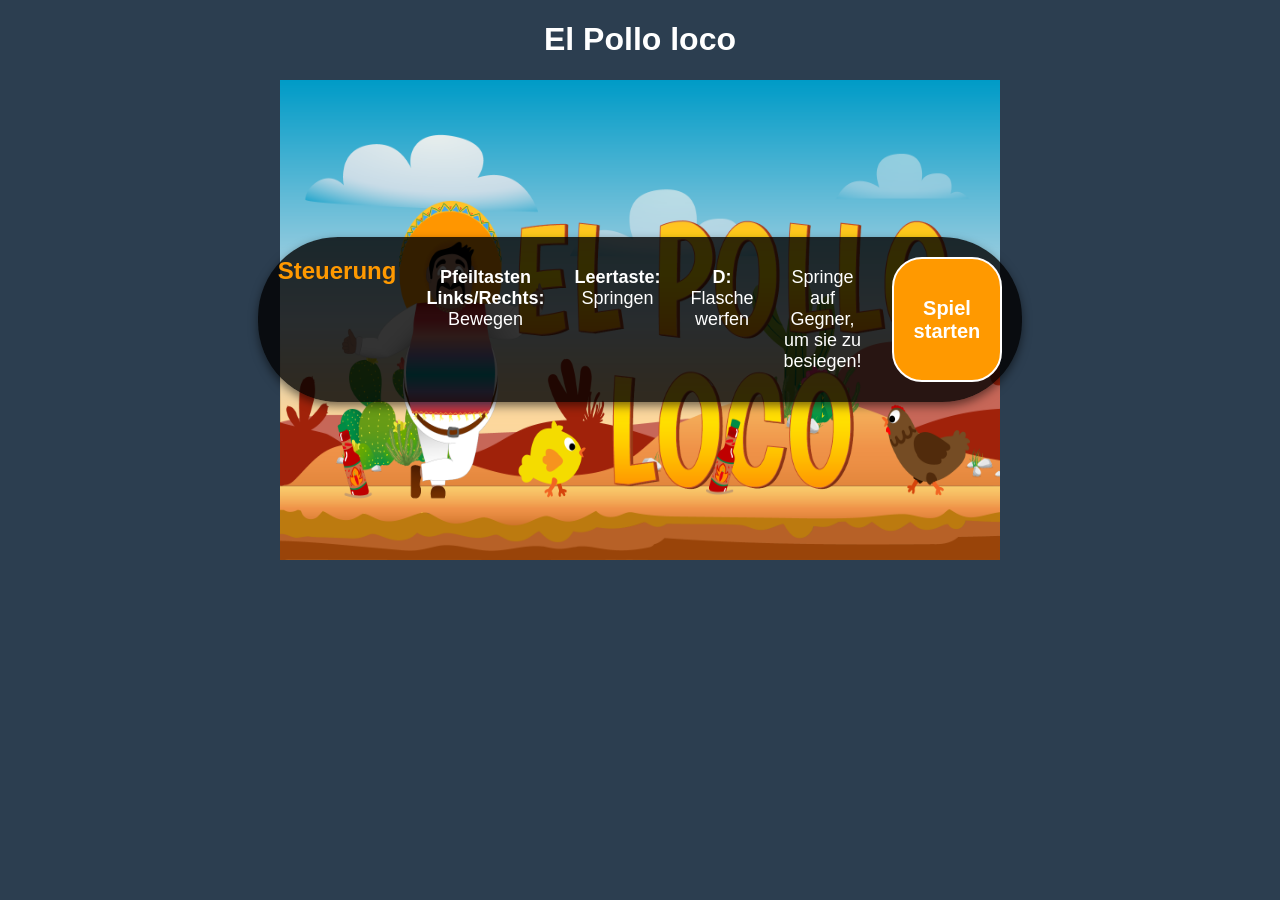
==== index.html @ 1b33e3d1 "added full screen and mute" ====
<!DOCTYPE html>
<html lang="en">

<head>
    <meta charset="UTF-8">
    <meta name="viewport" content="width=device-width, initial-scale=1.0">
    <title>El Pollo Loco</title>
    <link rel="icon" type="image/x-icon" href="img/favicon.ico">
    <script defer src="models/drawable-object.js"></script>
    <script defer src="./models/movable-object.class.js"></script>
    <script defer src="./models/character.class.js"></script>
    <script defer src="./models/chicken.class.js"></script>
    <script defer src="./models/chicken-small.class.js"></script>
    <script defer src="./models/cloud.class.js"></script>
    <script defer src="./models/status-bar.class.js"></script>
    <script defer src="./models/keyboard.class.js"></script>
    <script defer src="./models/level.class.js"></script>
    <script defer src="./models/background-object.class.js"></script>
    <script defer src="./models/endboss.class.js"></script>
    <script defer src="./models/coin.class.js"></script>
    <script defer src="./models/coin-bar.class.js"></script>
    <script defer src="./models/bottle.class.js"></script>
    <script defer src="./models/bottle-bar.class.js"></script>
    <script defer src="./models/endboss-bar.class.js"></script>
    <script defer src="./levels/level1.js"></script>
    <script defer src="./models/throwable-object.class.js"></script>
    <script defer src="./models/world.class.js"></script>
    <script defer src="./js/game.js"></script>
    <link rel="stylesheet" href="styles.css">
</head>

<body onload="init()">
    <h1>El Pollo loco</h1>
    <div class="game-container">
        <canvas id="canvas" width="720" height="480"></canvas>
        

        <div id="startScreen" class="overlay">
            <div class="content">
                <h2>Steuerung</h2>
                <p><b>Pfeiltasten Links/Rechts:</b> Bewegen</p>
                <p><b>Leertaste:</b> Springen</p>
                <p><b>D:</b> Flasche werfen</p>
                <p>Springe auf Gegner, um sie zu besiegen!</p>
                <button onclick="startGame()">Spiel starten</button>
            </div>
        </div>

        <div id="pauseScreen" class="overlay d-none">
            <div class="content">
                <h1>PAUSE</h1>
                <button onclick="togglePause()">Weiter</button>
                <button onclick="backToMenu()">Hauptmenü</button>
            </div>
        </div>

        <div id="gameOverScreen" class="overlay d-none">
            <div class="content">
                <button onclick="restartGame()">Erneut versuchen</button>
                <button onclick="backToMenu()">Hauptmenü</button>
            </div>
        </div>
        
        <div id="winScreen" class="overlay d-none">
            <div class="content">
                <button onclick="restartGame()">Erneut spielen</button>
                <button onclick="backToMenu()">Hauptmenü</button>
            </div>
        </div>

        <div id="gameUI" class="d-none">
            <div class="top-controls">
                <div id="muteBtn" onclick="toggleMute()">
                    <img src="img/volume.png" id="muteIcon" alt="Mute">
                </div>
                <div id="fullscreenBtn" onclick="toggleFullscreen()">
                    <img src="img/fullscreen.png" alt="Fullscreen">
                </div>
                <div id="pauseBtn" onclick="togglePause()">
                    <div class="pause-icon"></div>
                </div>
            </div>

            <div class="mobile-controls">
                <div class="mobile-controls-left">
                    <div id="btnLeft" class="mobile-btn" onmousedown="mobileKeyPress('LEFT')" onmouseup="mobileKeyRelease('LEFT')" ontouchstart="mobileKeyPress('LEFT')" ontouchend="mobileKeyRelease('LEFT')">
                        <img src="img/left_arrow.png" alt="Left">
                    </div>
                    <div id="btnRight" class="mobile-btn" onmousedown="mobileKeyPress('RIGHT')" onmouseup="mobileKeyRelease('RIGHT')" ontouchstart="mobileKeyPress('RIGHT')" ontouchend="mobileKeyRelease('RIGHT')">
                        <img src="img/right_arrow.png" alt="Right">
                    </div>
                </div>
                <div class="mobile-controls-right">
                    <div id="btnJump" class="mobile-btn" onmousedown="mobileKeyPress('SPACE')" onmouseup="mobileKeyRelease('SPACE')" ontouchstart="mobileKeyPress('SPACE')" ontouchend="mobileKeyRelease('SPACE')">
                        <img src="img/jump.png" alt="Jump">
                    </div>
                    <div id="btnThrow" class="mobile-btn" onmousedown="mobileKeyPress('D')" onmouseup="mobileKeyRelease('D')" ontouchstart="mobileKeyPress('D')" ontouchend="mobileKeyRelease('D')">
                        <img src="img/throw.png" alt="Throw">
                    </div>
                </div>
            </div>
        </div>

        <div id="turnDeviceOverlay" class="overlay d-none">
            <div class="content">
                <h2>Bitte drehe dein Gerät</h2>
                <img src="img/turn_device.png" alt="Turn Device" style="width: 100px;">
            </div>
        </div>
    </div>

</html>
---- styles.css ----
body{
    display: flex;
    flex-direction: column;
    align-items: center;
    font-family: 'Luckiest Guy', 'Impact', 'Arial Black', sans-serif;
    margin: 0;
    background-color: #2c3e50;
    color: white;
}

.game-container {
    position: relative;
    width: 720px;
    height: 480px;
}

canvas{
    background-color: black;
    display: block;
}

.overlay {
    position: absolute;
    top: 0;
    left: 0;
    width: 100%;
    height: 100%;
    background-size: 100% 100%;
    background-repeat: no-repeat;
    background-position: center;
    background-color: rgba(0, 0, 0, 0.8);
    display: flex;
    justify-content: center;
    align-items: center;
    z-index: 10;
}

.d-none {
    display: none !important;
}

.content {
    background-color: rgba(0, 0, 0, 0.8);
    color: white;
    padding: 20px;
    border-radius: 80px;
    text-align: center;
    box-shadow: 0px 4px 10px rgba(0,0,0,0.5);
    gap: 30px;
    display: flex;
}

.content h2 {
    margin-top: 0;
    color: #ff9900;
}

.content p {
    margin: 10px 0;
    font-size: 18px;
}

button {
    padding: 10px 20px;
    font-size: 20px;
    font-weight: bold;
    cursor: pointer;
    background-color: #ff9900;
    color: white;
    border: 2px solid white;
    border-radius: 30px;
    transition: 0.2s;
}

button:hover {
    background-color: #cc7a00;
    transform: scale(1.05);
}

#startScreen {
    background-image: url('img/9_intro_outro_screens/start/startscreen_1.png');
}

#winScreen {
    align-items: flex-end;
    padding-bottom: 40px;
}

#gameOverScreen {
    align-items: flex-end;
    padding-bottom: 40px;
}

#winScreen h1 {
    color: white;
    font-size: 40px;
    text-shadow: 2px 2px 0px black;
    margin-top: 0;
}

#winScreen p {
    color: white;
    font-size: 20px;
}

#pauseScreen {
    background-color: rgba(0, 0, 0, 0.5);
}

#gameUI {
    position: absolute;
    top: 10px;
    right: 10px;
    z-index: 5;
    display: flex;
    gap: 10px;
}

#pauseBtn, #muteBtn, #fullscreenBtn, .mobile-btn {
    cursor: pointer;
    width: 40px;
    height: 40px;
    cursor: pointer;
    transition: transform 0.1s;
    background-color: rgba(255, 153, 0, 0.8);
    border-radius: 50%;
    display: flex;
    justify-content: center;
    align-items: center;
    border: 2px solid white;
}

#pauseBtn:hover {
    transform: scale(1.1);
    background-color: rgba(255, 153, 0, 1);
}

.pause-icon {
    width: 14px;
    height: 18px;
    border-left: 5px solid white;
    border-right: 5px solid white;
}

/* --- New Controls --- */
.top-controls {
    position: absolute;
    top: 10px;
    right: 10px;
    z-index: 20;
    display: flex;
    gap: 15px;
}

#muteBtn, #fullscreenBtn {
    width: 40px;
    height: 40px;
    cursor: pointer;
    background-color: rgba(255, 153, 0, 0.8);
    border-radius: 50%;
    display: flex;
    justify-content: center;
    align-items: center;
    border: 2px solid white;
    transition: 0.1s;
}

#muteBtn img, #fullscreenBtn img {
    width: 24px;
    height: 24px;
}

#muteBtn:hover, #fullscreenBtn:hover {
    transform: scale(1.1);
    background-color: rgba(255, 153, 0, 1);
}

.mobile-controls {
    position: absolute;
    bottom: 20px;
    width: 100%;
    display: none; /* Only show on mobile */
    justify-content: space-between;
    padding: 0 40px;
    box-sizing: border-box;
    z-index: 20;
}

.mobile-controls-left, .mobile-controls-right {
    display: flex;
    gap: 20px;
}

.mobile-btn {
    width: 60px;
    height: 60px;
    background-color: rgba(255, 153, 0, 0.6);
    border-radius: 50%;
    display: flex;
    justify-content: center;
    align-items: center;
    border: 3px solid white;
    -webkit-user-select: none;
    user-select: none;
}

.mobile-btn img {
    width: 30px;
    height: 30px;
    opacity: 0.9;
}

.mobile-btn:active {
    background-color: rgba(255, 153, 0, 1);
    transform: scale(0.9);
}

/* --- Responsiveness --- */
@media (max-width: 1000px) {
    .mobile-controls {
        display: flex;
    }
}

@media (orientation: portrait) {
    #turnDeviceOverlay {
        display: flex !important;
        z-index: 100;
    }
    .game-container {
        display: none;
    }
}

@media (max-width: 720px) {
    .game-container {
        width: 100vw;
        height: 66.67vw; /* Maintain 720/480 ratio */
    }
    canvas {
        width: 100%;
        height: 100%;
    }
}
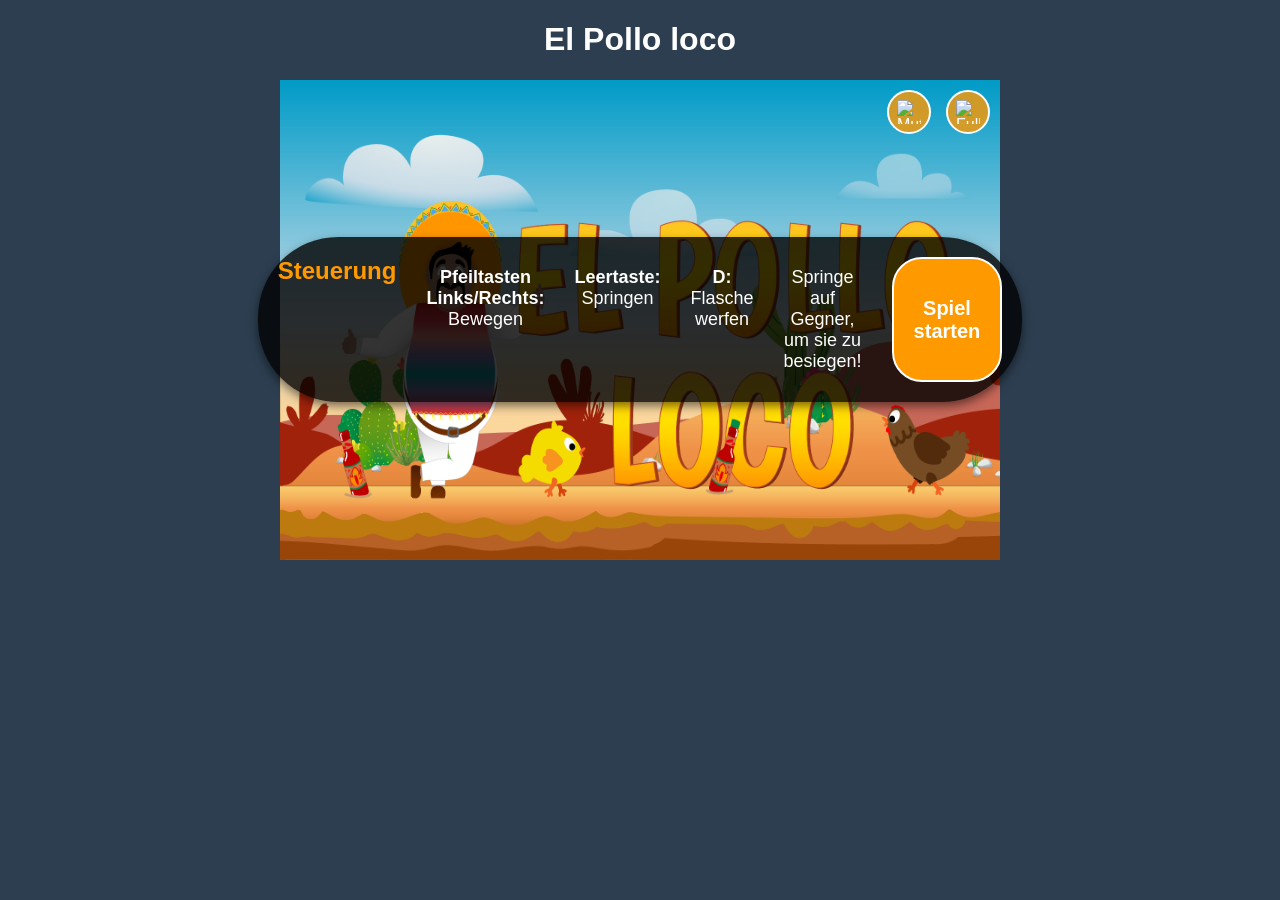
==== commit 3fd55413: "added images" ====
--- a/index.html
+++ b/index.html
@@ -34,6 +34,14 @@
     <div class="game-container">
         <canvas id="canvas" width="720" height="480"></canvas>
         
+        <div class="menu-controls">
+            <div id="muteBtn" onclick="toggleMute()">
+                <img src="img/volume.png" id="muteIcon" alt="Mute">
+            </div>
+            <div id="fullscreenBtn" onclick="toggleFullscreen()">
+                <img src="img/fullscreen.png" alt="Fullscreen">
+            </div>
+        </div>
 
         <div id="startScreen" class="overlay">
             <div class="content">
@@ -70,12 +78,6 @@
 
         <div id="gameUI" class="d-none">
             <div class="top-controls">
-                <div id="muteBtn" onclick="toggleMute()">
-                    <img src="img/volume.png" id="muteIcon" alt="Mute">
-                </div>
-                <div id="fullscreenBtn" onclick="toggleFullscreen()">
-                    <img src="img/fullscreen.png" alt="Fullscreen">
-                </div>
                 <div id="pauseBtn" onclick="togglePause()">
                     <div class="pause-icon"></div>
                 </div>
--- a/styles.css
+++ b/styles.css
@@ -12,6 +12,22 @@
     position: relative;
     width: 720px;
     height: 480px;
+    max-width: 100vw;
+    max-height: 100vh;
+}
+
+@media (max-height: 480px) {
+    .game-container {
+        height: 100vh;
+        width: calc(100vh * 1.5); /* 720 / 480 = 1.5 */
+    }
+}
+
+@media (max-width: 720px) {
+    .game-container {
+        width: 100vw;
+        height: calc(100vw / 1.5);
+    }
 }
 
 canvas{
@@ -143,7 +159,7 @@
 }
 
 /* --- New Controls --- */
-.top-controls {
+.top-controls, .menu-controls {
     position: absolute;
     top: 10px;
     right: 10px;
@@ -152,7 +168,11 @@
     gap: 15px;
 }
 
-#muteBtn, #fullscreenBtn {
+.top-controls {
+    right: 130px; /* Shift pause button to the left if menu controls are present */
+}
+
+#muteBtn, #fullscreenBtn, #pauseBtn {
     width: 40px;
     height: 40px;
     cursor: pointer;
@@ -222,23 +242,51 @@
     }
 }
 
-@media (orientation: portrait) {
+@media (orientation: portrait) and (max-width: 1000px) {
     #turnDeviceOverlay {
         display: flex !important;
-        z-index: 100;
-    }
-    .game-container {
-        display: none;
-    }
-}
-
-@media (max-width: 720px) {
-    .game-container {
+        position: fixed;
+        top: 0;
+        left: 0;
         width: 100vw;
-        height: 66.67vw; /* Maintain 720/480 ratio */
-    }
-    canvas {
-        width: 100%;
-        height: 100%;
-    }
+        height: 100vh;
+        z-index: 9999;
+        background-color: rgba(0,0,0,1);
+    }
+}
+
+/* Removed conflicting responsive query */
+canvas {
+    width: 100%;
+    height: 100%;
+}
+
+/* --- Fullscreen Styles --- */
+.game-container:fullscreen {
+    width: 100vw;
+    height: 100vh;
+    display: flex;
+    justify-content: center;
+    align-items: center;
+    background-color: black;
+}
+
+.game-container:fullscreen canvas {
+    width: 100%;
+    height: 100%;
+}
+
+/* Webkit vendor prefixes for Safari/Chrome */
+.game-container:-webkit-full-screen {
+    width: 100vw;
+    height: 100vh;
+    display: flex;
+    justify-content: center;
+    align-items: center;
+    background-color: black;
+}
+
+.game-container:-webkit-full-screen canvas {
+    width: 100%;
+    height: 100%;
 }
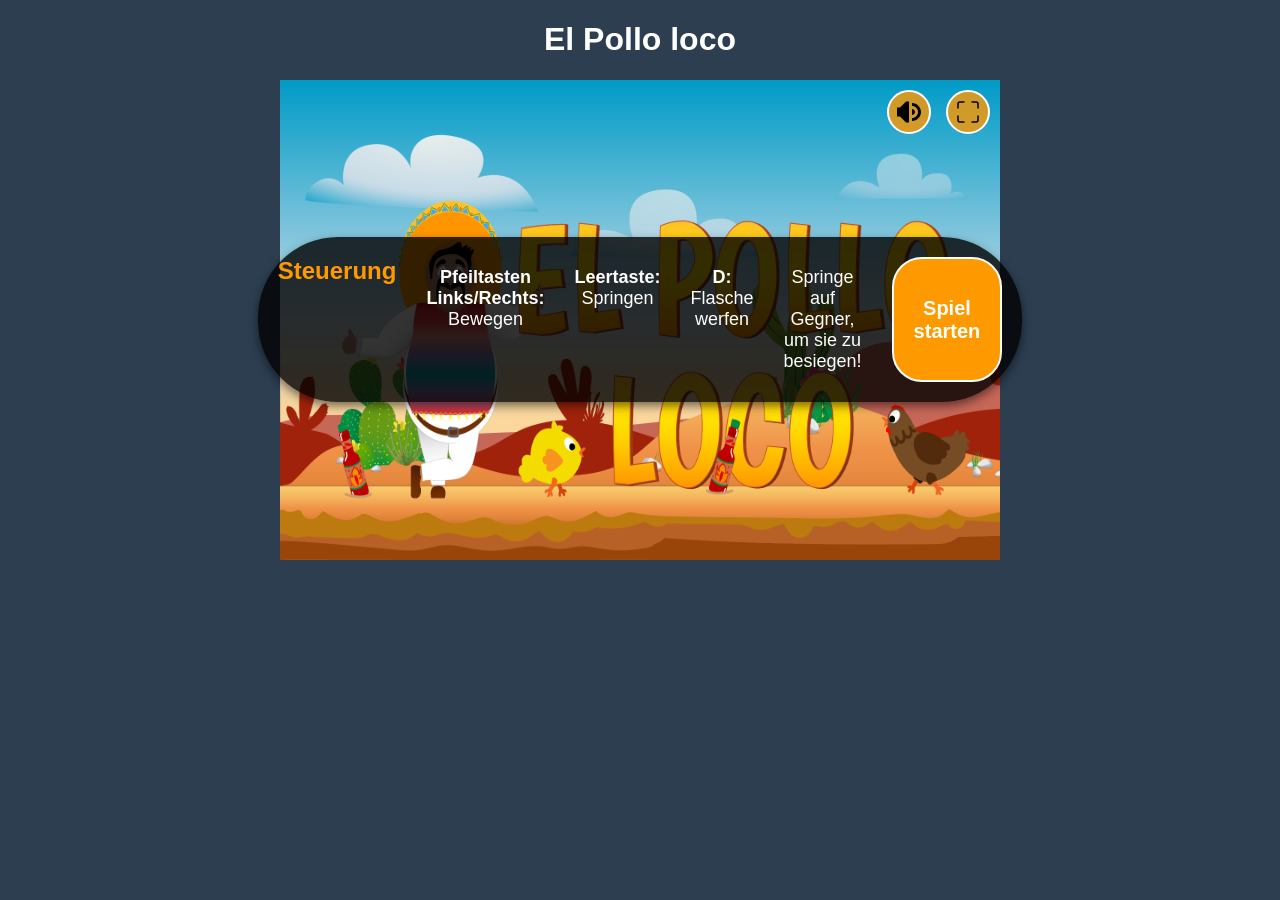
==== commit 26462eb4: "fixed autdio hub added sounds" ====
--- a/index.html
+++ b/index.html
@@ -25,6 +25,7 @@
     <script defer src="./levels/level1.js"></script>
     <script defer src="./models/throwable-object.class.js"></script>
     <script defer src="./models/world.class.js"></script>
+    <script defer src="./models/audio-hub-class.js"></script>
     <script defer src="./js/game.js"></script>
     <link rel="stylesheet" href="styles.css">
 </head>
@@ -36,10 +37,10 @@
         
         <div class="menu-controls">
             <div id="muteBtn" onclick="toggleMute()">
-                <img src="img/volume.png" id="muteIcon" alt="Mute">
+                <img src="img/button icons/volume-high-svgrepo-com.svg" id="muteIcon" alt="Mute">
             </div>
             <div id="fullscreenBtn" onclick="toggleFullscreen()">
-                <img src="img/fullscreen.png" alt="Fullscreen">
+                <img src="img/button icons/fullscreen.svg" alt="Fullscreen">
             </div>
         </div>
 
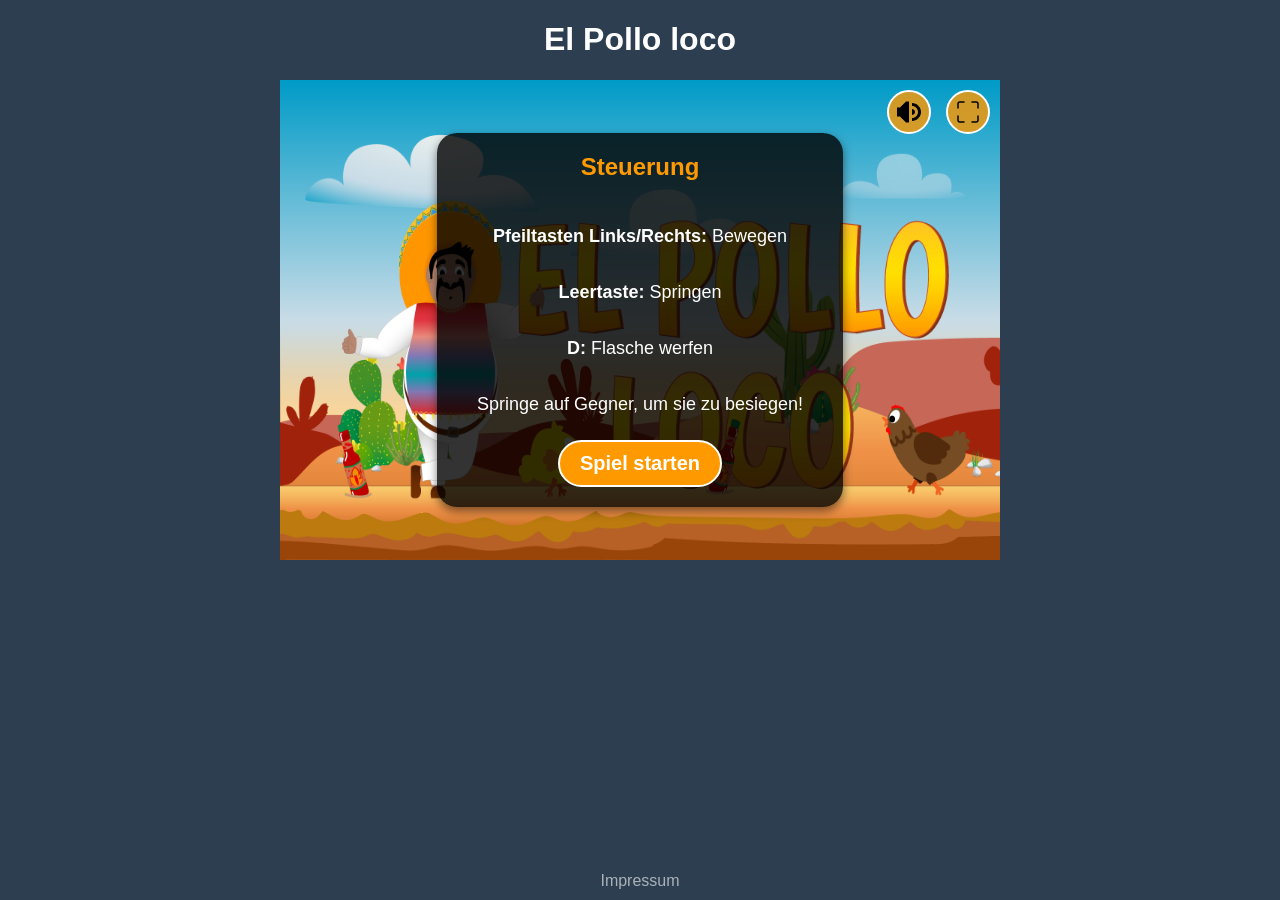
==== commit 38988d4a: "added mobile button fixed throw bottle" ====
--- a/index.html
+++ b/index.html
@@ -28,6 +28,7 @@
     <script defer src="./models/audio-hub-class.js"></script>
     <script defer src="./js/game.js"></script>
     <link rel="stylesheet" href="styles.css">
+    <link rel="icon" type="image/x-icon" href="img/button icons/favicon el pollo loco.png">
 </head>
 
 <body onload="init()">
@@ -64,16 +65,16 @@
         </div>
 
         <div id="gameOverScreen" class="overlay d-none">
-            <div class="content">
-                <button onclick="restartGame()">Erneut versuchen</button>
-                <button onclick="backToMenu()">Hauptmenü</button>
+            <div class="result-buttons">
+                <button class="btn-restart" onclick="restartGame()">Neustart</button>
+                <button class="btn-home" onclick="backToMenu()">Hauptmenü</button>
             </div>
         </div>
         
         <div id="winScreen" class="overlay d-none">
-            <div class="content">
-                <button onclick="restartGame()">Erneut spielen</button>
-                <button onclick="backToMenu()">Hauptmenü</button>
+            <div class="result-buttons">
+                <button class="btn-restart" onclick="restartGame()">Neustart</button>
+                <button class="btn-home" onclick="backToMenu()">Hauptmenü</button>
             </div>
         </div>
 
@@ -86,19 +87,19 @@
 
             <div class="mobile-controls">
                 <div class="mobile-controls-left">
-                    <div id="btnLeft" class="mobile-btn" onmousedown="mobileKeyPress('LEFT')" onmouseup="mobileKeyRelease('LEFT')" ontouchstart="mobileKeyPress('LEFT')" ontouchend="mobileKeyRelease('LEFT')">
-                        <img src="img/left_arrow.png" alt="Left">
+                    <div id="btnLeft" class="mobile-btn" onmousedown="mobileKeyPress('LEFT')" onmouseup="mobileKeyRelease('LEFT')" onmouseleave="mobileKeyRelease('LEFT')" ontouchstart="if(event.cancelable) event.preventDefault(); mobileKeyPress('LEFT')" ontouchend="if(event.cancelable) event.preventDefault(); mobileKeyRelease('LEFT')" ontouchcancel="if(event.cancelable) event.preventDefault(); mobileKeyRelease('LEFT')">
+                        <img src="img/button icons/arrow-left.svg" alt="Left">
                     </div>
-                    <div id="btnRight" class="mobile-btn" onmousedown="mobileKeyPress('RIGHT')" onmouseup="mobileKeyRelease('RIGHT')" ontouchstart="mobileKeyPress('RIGHT')" ontouchend="mobileKeyRelease('RIGHT')">
-                        <img src="img/right_arrow.png" alt="Right">
+                    <div id="btnRight" class="mobile-btn" onmousedown="mobileKeyPress('RIGHT')" onmouseup="mobileKeyRelease('RIGHT')" onmouseleave="mobileKeyRelease('RIGHT')" ontouchstart="if(event.cancelable) event.preventDefault(); mobileKeyPress('RIGHT')" ontouchend="if(event.cancelable) event.preventDefault(); mobileKeyRelease('RIGHT')" ontouchcancel="if(event.cancelable) event.preventDefault(); mobileKeyRelease('RIGHT')">
+                        <img src="img/button icons/arrow-right.svg" alt="Right">
                     </div>
                 </div>
                 <div class="mobile-controls-right">
-                    <div id="btnJump" class="mobile-btn" onmousedown="mobileKeyPress('SPACE')" onmouseup="mobileKeyRelease('SPACE')" ontouchstart="mobileKeyPress('SPACE')" ontouchend="mobileKeyRelease('SPACE')">
-                        <img src="img/jump.png" alt="Jump">
+                    <div id="btnJump" class="mobile-btn" onmousedown="mobileKeyPress('SPACE')" onmouseup="mobileKeyRelease('SPACE')" onmouseleave="mobileKeyRelease('SPACE')" ontouchstart="if(event.cancelable) event.preventDefault(); mobileKeyPress('SPACE')" ontouchend="if(event.cancelable) event.preventDefault(); mobileKeyRelease('SPACE')" ontouchcancel="if(event.cancelable) event.preventDefault(); mobileKeyRelease('SPACE')">
+                        <img src="img/button icons/arrow-up.svg" alt="Jump">
                     </div>
-                    <div id="btnThrow" class="mobile-btn" onmousedown="mobileKeyPress('D')" onmouseup="mobileKeyRelease('D')" ontouchstart="mobileKeyPress('D')" ontouchend="mobileKeyRelease('D')">
-                        <img src="img/throw.png" alt="Throw">
+                    <div id="btnThrow" class="mobile-btn" onmousedown="mobileKeyPress('D')" onmouseup="mobileKeyRelease('D')" onmouseleave="mobileKeyRelease('D')" ontouchstart="if(event.cancelable) event.preventDefault(); mobileKeyPress('D')" ontouchend="if(event.cancelable) event.preventDefault(); mobileKeyRelease('D')" ontouchcancel="if(event.cancelable) event.preventDefault(); mobileKeyRelease('D')">
+                        <img src="img/button icons/bottle-glass-throw.svg" alt="Throw">
                     </div>
                 </div>
             </div>
@@ -107,9 +108,9 @@
         <div id="turnDeviceOverlay" class="overlay d-none">
             <div class="content">
                 <h2>Bitte drehe dein Gerät</h2>
-                <img src="img/turn_device.png" alt="Turn Device" style="width: 100px;">
             </div>
         </div>
     </div>
-
+    <a href="impressum.html" class="impressum-link">Impressum</a>
+</body>
 </html>
--- a/styles.css
+++ b/styles.css
@@ -8,6 +8,21 @@
     color: white;
 }
 
+.impressum-link {
+    position: absolute;
+    bottom: 10px;
+    left: 50%;
+    transform: translateX(-50%);
+    color: rgba(255, 255, 255, 0.6);
+    text-decoration: none;
+    font-size: 16px;
+    z-index: 100;
+}
+
+.impressum-link:hover {
+    color: white;
+    text-decoration: underline;
+}
 .game-container {
     position: relative;
     width: 720px;
@@ -51,19 +66,32 @@
     z-index: 10;
 }
 
-.d-none {
-    display: none !important;
+.d-none,
+#startScreen.d-none,
+#winScreen.d-none,
+#gameOverScreen.d-none,
+#pauseScreen.d-none,
+#turnDeviceOverlay.d-none,
+#gameUI.d-none,
+.overlay.d-none {
+    display: none;
 }
 
 .content {
     background-color: rgba(0, 0, 0, 0.8);
     color: white;
-    padding: 20px;
-    border-radius: 80px;
+    padding: 20px 40px;
+    border-radius: 20px;
     text-align: center;
     box-shadow: 0px 4px 10px rgba(0,0,0,0.5);
-    gap: 30px;
-    display: flex;
+    gap: 15px;
+    display: flex;
+    flex-direction: column;
+    align-items: center;
+    justify-content: center;
+    max-width: 90%;
+    max-height: 90%;
+    overflow-y: auto;
 }
 
 .content h2 {
@@ -97,26 +125,22 @@
     background-image: url('img/9_intro_outro_screens/start/startscreen_1.png');
 }
 
-#winScreen {
-    align-items: flex-end;
+#winScreen, #gameOverScreen {
+    background-color: rgba(0, 0, 0, 0.7);
+    background-size: 50%;
+    background-position: center 20%;
+    background-blend-mode: screen;
+    display: flex;
+    flex-direction: column;
+    justify-content: flex-end;
+    align-items: center;
     padding-bottom: 40px;
 }
 
-#gameOverScreen {
-    align-items: flex-end;
-    padding-bottom: 40px;
-}
-
-#winScreen h1 {
-    color: white;
-    font-size: 40px;
-    text-shadow: 2px 2px 0px black;
-    margin-top: 0;
-}
-
-#winScreen p {
-    color: white;
-    font-size: 20px;
+.result-buttons {
+    display: flex;
+    gap: 20px;
+    z-index: 100;
 }
 
 #pauseScreen {
@@ -125,11 +149,15 @@
 
 #gameUI {
     position: absolute;
-    top: 10px;
-    right: 10px;
+    top: 0;
+    left: 0;
+    width: 100%;
+    height: 100%;
     z-index: 5;
-    display: flex;
-    gap: 10px;
+    pointer-events: none;
+}
+#gameUI > * {
+    pointer-events: auto;
 }
 
 #pauseBtn, #muteBtn, #fullscreenBtn, .mobile-btn {
@@ -222,6 +250,9 @@
     border: 3px solid white;
     -webkit-user-select: none;
     user-select: none;
+    touch-action: none;
+    -webkit-touch-callout: none;
+    outline: none;
 }
 
 .mobile-btn img {
@@ -236,15 +267,46 @@
 }
 
 /* --- Responsiveness --- */
-@media (max-width: 1000px) {
+@media (hover: none) and (pointer: coarse), (max-width: 1000px) {
+    /* Touch devices in general */
+    body {
+        margin: 0;
+        padding: 0;
+        height: 100vh;
+        width: 100vw;
+        background-color: black;
+        justify-content: center;
+    }
+
+    h1 {
+        display: none;
+    }
+
+    .game-container {
+        width: 100vw;
+        height: 100vh;
+        max-width: calc(100vh * 1.5);
+        max-height: calc(100vw / 1.5);
+    }
+
+    canvas {
+        width: 100%;
+        height: 100%;
+    }
+
     .mobile-controls {
         display: flex;
     }
-}
-
-@media (orientation: portrait) and (max-width: 1000px) {
-    #turnDeviceOverlay {
-        display: flex !important;
+    
+    #fullscreenBtn {
+        display: none;
+    }
+}
+
+@media (hover: none) and (pointer: coarse) and (orientation: portrait), (max-width: 1000px) and (orientation: portrait) {
+    /* Enforce landscape mode on touch devices */
+    #turnDeviceOverlay, #turnDeviceOverlay.d-none {
+        display: flex;
         position: fixed;
         top: 0;
         left: 0;
@@ -252,6 +314,20 @@
         height: 100vh;
         z-index: 9999;
         background-color: rgba(0,0,0,1);
+        justify-content: center;
+        align-items: center;
+        flex-direction: column;
+    }
+    
+    .mobile-controls {
+        display: none;
+    }
+}
+
+@media (hover: none) and (pointer: coarse) and (orientation: landscape), (max-width: 1000px) and (orientation: landscape) {
+    /* Adjustments for mobile landscape if needed */
+    .mobile-controls {
+        display: flex;
     }
 }
 
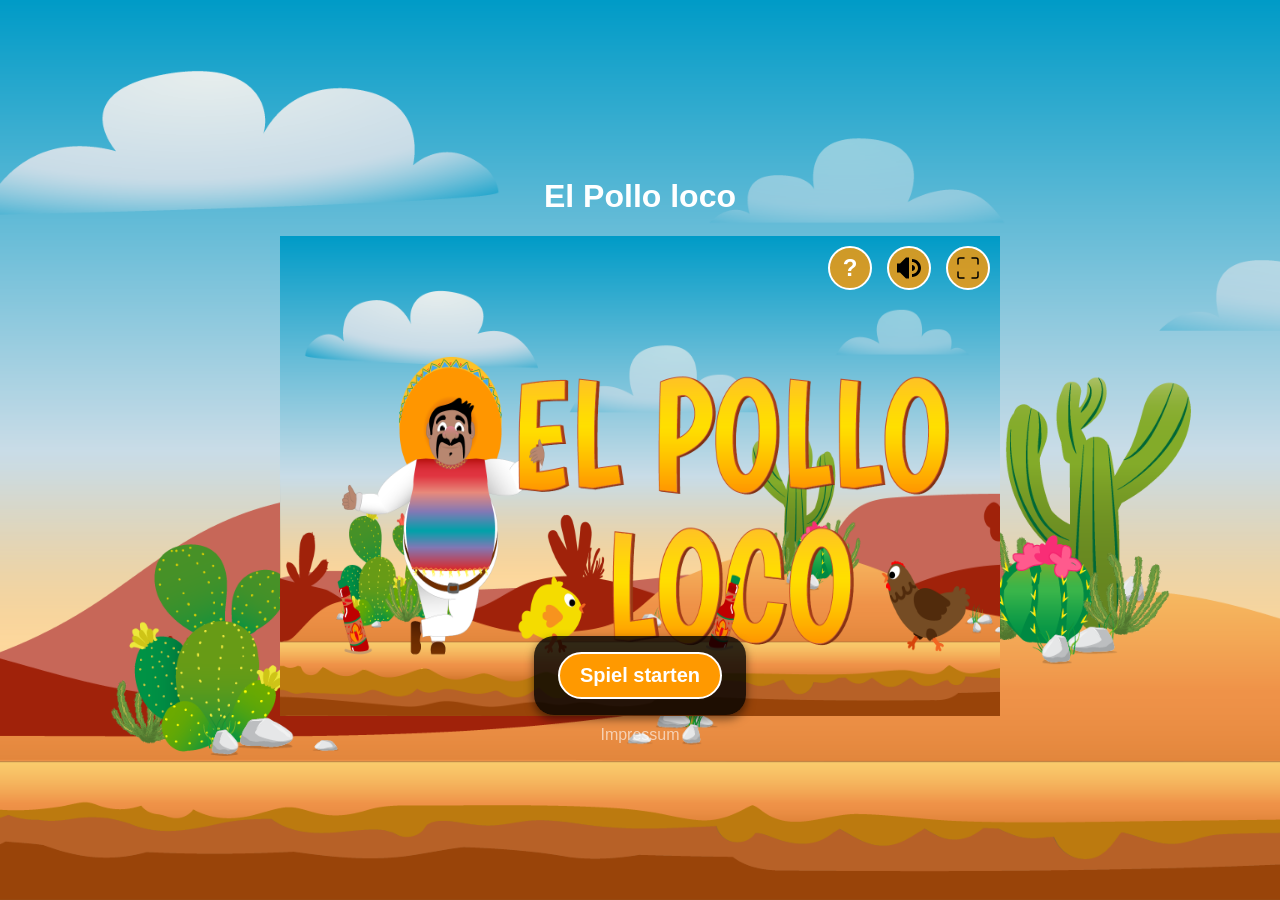
==== commit 74526784: "feat: game logic, UI , objects," ====
--- a/index.html
+++ b/index.html
@@ -35,8 +35,11 @@
     <h1>El Pollo loco</h1>
     <div class="game-container">
         <canvas id="canvas" width="720" height="480"></canvas>
-        
+
         <div class="menu-controls">
+            <div id="infoBtn" onclick="openControls()">
+                <div class="info-icon">?</div>
+            </div>
             <div id="muteBtn" onclick="toggleMute()">
                 <img src="img/button icons/volume-high-svgrepo-com.svg" id="muteIcon" alt="Mute">
             </div>
@@ -46,18 +49,26 @@
         </div>
 
         <div id="startScreen" class="overlay">
-            <div class="content">
-                <h2>Steuerung</h2>
-                <p><b>Pfeiltasten Links/Rechts:</b> Bewegen</p>
-                <p><b>Leertaste:</b> Springen</p>
-                <p><b>D:</b> Flasche werfen</p>
-                <p>Springe auf Gegner, um sie zu besiegen!</p>
+            <div class="start-content">
                 <button onclick="startGame()">Spiel starten</button>
             </div>
         </div>
 
+        <div id="controlsScreen" class="overlay d-none">
+            <div class="controls-content">
+                <h2>Steuerung</h2>
+                <div class="controls-grid">
+                    <p><b>Pfeiltasten Links/Rechts:</b> Bewegen</p>
+                    <p><b>Leertaste:</b> Springen</p>
+                    <p><b>D:</b> Flasche werfen</p>
+                </div>
+                <p>Springe auf Gegner, um sie zu besiegen!</p>
+                <button onclick="closeControls()">Schließen</button>
+            </div>
+        </div>
+
         <div id="pauseScreen" class="overlay d-none">
-            <div class="content">
+            <div class="pause-content">
                 <h1>PAUSE</h1>
                 <button onclick="togglePause()">Weiter</button>
                 <button onclick="backToMenu()">Hauptmenü</button>
@@ -70,7 +81,7 @@
                 <button class="btn-home" onclick="backToMenu()">Hauptmenü</button>
             </div>
         </div>
-        
+
         <div id="winScreen" class="overlay d-none">
             <div class="result-buttons">
                 <button class="btn-restart" onclick="restartGame()">Neustart</button>
@@ -87,18 +98,34 @@
 
             <div class="mobile-controls">
                 <div class="mobile-controls-left">
-                    <div id="btnLeft" class="mobile-btn" onmousedown="mobileKeyPress('LEFT')" onmouseup="mobileKeyRelease('LEFT')" onmouseleave="mobileKeyRelease('LEFT')" ontouchstart="if(event.cancelable) event.preventDefault(); mobileKeyPress('LEFT')" ontouchend="if(event.cancelable) event.preventDefault(); mobileKeyRelease('LEFT')" ontouchcancel="if(event.cancelable) event.preventDefault(); mobileKeyRelease('LEFT')">
+                    <div id="btnLeft" class="mobile-btn" onmousedown="mobileKeyPress('LEFT')"
+                        onmouseup="mobileKeyRelease('LEFT')" onmouseleave="mobileKeyRelease('LEFT')"
+                        ontouchstart="if(event.cancelable) event.preventDefault(); mobileKeyPress('LEFT')"
+                        ontouchend="if(event.cancelable) event.preventDefault(); mobileKeyRelease('LEFT')"
+                        ontouchcancel="if(event.cancelable) event.preventDefault(); mobileKeyRelease('LEFT')">
                         <img src="img/button icons/arrow-left.svg" alt="Left">
                     </div>
-                    <div id="btnRight" class="mobile-btn" onmousedown="mobileKeyPress('RIGHT')" onmouseup="mobileKeyRelease('RIGHT')" onmouseleave="mobileKeyRelease('RIGHT')" ontouchstart="if(event.cancelable) event.preventDefault(); mobileKeyPress('RIGHT')" ontouchend="if(event.cancelable) event.preventDefault(); mobileKeyRelease('RIGHT')" ontouchcancel="if(event.cancelable) event.preventDefault(); mobileKeyRelease('RIGHT')">
+                    <div id="btnRight" class="mobile-btn" onmousedown="mobileKeyPress('RIGHT')"
+                        onmouseup="mobileKeyRelease('RIGHT')" onmouseleave="mobileKeyRelease('RIGHT')"
+                        ontouchstart="if(event.cancelable) event.preventDefault(); mobileKeyPress('RIGHT')"
+                        ontouchend="if(event.cancelable) event.preventDefault(); mobileKeyRelease('RIGHT')"
+                        ontouchcancel="if(event.cancelable) event.preventDefault(); mobileKeyRelease('RIGHT')">
                         <img src="img/button icons/arrow-right.svg" alt="Right">
                     </div>
                 </div>
                 <div class="mobile-controls-right">
-                    <div id="btnJump" class="mobile-btn" onmousedown="mobileKeyPress('SPACE')" onmouseup="mobileKeyRelease('SPACE')" onmouseleave="mobileKeyRelease('SPACE')" ontouchstart="if(event.cancelable) event.preventDefault(); mobileKeyPress('SPACE')" ontouchend="if(event.cancelable) event.preventDefault(); mobileKeyRelease('SPACE')" ontouchcancel="if(event.cancelable) event.preventDefault(); mobileKeyRelease('SPACE')">
+                    <div id="btnJump" class="mobile-btn" onmousedown="mobileKeyPress('SPACE')"
+                        onmouseup="mobileKeyRelease('SPACE')" onmouseleave="mobileKeyRelease('SPACE')"
+                        ontouchstart="if(event.cancelable) event.preventDefault(); mobileKeyPress('SPACE')"
+                        ontouchend="if(event.cancelable) event.preventDefault(); mobileKeyRelease('SPACE')"
+                        ontouchcancel="if(event.cancelable) event.preventDefault(); mobileKeyRelease('SPACE')">
                         <img src="img/button icons/arrow-up.svg" alt="Jump">
                     </div>
-                    <div id="btnThrow" class="mobile-btn" onmousedown="mobileKeyPress('D')" onmouseup="mobileKeyRelease('D')" onmouseleave="mobileKeyRelease('D')" ontouchstart="if(event.cancelable) event.preventDefault(); mobileKeyPress('D')" ontouchend="if(event.cancelable) event.preventDefault(); mobileKeyRelease('D')" ontouchcancel="if(event.cancelable) event.preventDefault(); mobileKeyRelease('D')">
+                    <div id="btnThrow" class="mobile-btn" onmousedown="mobileKeyPress('D')"
+                        onmouseup="mobileKeyRelease('D')" onmouseleave="mobileKeyRelease('D')"
+                        ontouchstart="if(event.cancelable) event.preventDefault(); mobileKeyPress('D')"
+                        ontouchend="if(event.cancelable) event.preventDefault(); mobileKeyRelease('D')"
+                        ontouchcancel="if(event.cancelable) event.preventDefault(); mobileKeyRelease('D')">
                         <img src="img/button icons/bottle-glass-throw.svg" alt="Throw">
                     </div>
                 </div>
@@ -106,11 +133,12 @@
         </div>
 
         <div id="turnDeviceOverlay" class="overlay d-none">
-            <div class="content">
+            <div class="turn-device-content">
                 <h2>Bitte drehe dein Gerät</h2>
             </div>
         </div>
     </div>
     <a href="impressum.html" class="impressum-link">Impressum</a>
 </body>
+
 </html>
--- a/styles.css
+++ b/styles.css
@@ -1,18 +1,21 @@
-body{
+body {
     display: flex;
     flex-direction: column;
     align-items: center;
+    justify-content: center;
+    min-height: 100vh;
     font-family: 'Luckiest Guy', 'Impact', 'Arial Black', sans-serif;
     margin: 0;
-    background-color: #2c3e50;
+    background-image: url('img/5_background/complete_background.png');
+    background-size: cover;
+    background-position: center;
+    background-repeat: no-repeat;
+    background-attachment: fixed;
     color: white;
 }
 
 .impressum-link {
-    position: absolute;
-    bottom: 10px;
-    left: 50%;
-    transform: translateX(-50%);
+    margin-top: 10px;
     color: rgba(255, 255, 255, 0.6);
     text-decoration: none;
     font-size: 16px;
@@ -31,14 +34,14 @@
     max-height: 100vh;
 }
 
-@media (max-height: 480px) {
+@media (hover: hover) and (max-height: 480px) {
     .game-container {
         height: 100vh;
         width: calc(100vh * 1.5); /* 720 / 480 = 1.5 */
     }
 }
 
-@media (max-width: 720px) {
+@media (hover: hover) and (max-width: 720px) {
     .game-container {
         width: 100vw;
         height: calc(100vw / 1.5);
@@ -56,6 +59,7 @@
     left: 0;
     width: 100%;
     height: 100%;
+    box-sizing: border-box;
     background-size: 100% 100%;
     background-repeat: no-repeat;
     background-position: center;
@@ -73,14 +77,15 @@
 #pauseScreen.d-none,
 #turnDeviceOverlay.d-none,
 #gameUI.d-none,
+#infoBtn.d-none,
 .overlay.d-none {
     display: none;
 }
 
-.content {
+.start-content, .controls-content, .pause-content, .turn-device-content {
     background-color: rgba(0, 0, 0, 0.8);
     color: white;
-    padding: 20px 40px;
+    padding: 16px 24px;
     border-radius: 20px;
     text-align: center;
     box-shadow: 0px 4px 10px rgba(0,0,0,0.5);
@@ -94,12 +99,16 @@
     overflow-y: auto;
 }
 
-.content h2 {
+.start-content {
+    margin-top: 400px;
+}
+
+.controls-content h2, .turn-device-content h2 {
     margin-top: 0;
     color: #ff9900;
 }
 
-.content p {
+.controls-content p {
     margin: 10px 0;
     font-size: 18px;
 }
@@ -121,14 +130,21 @@
     transform: scale(1.05);
 }
 
+@keyframes startScreenAnim {
+    0% { background-image: url('img/9_intro_outro_screens/start/startscreen_1.png'); }
+    50% { background-image: url('img/9_intro_outro_screens/start/startscreen_2.png'); }
+    100% { background-image: url('img/9_intro_outro_screens/start/startscreen_1.png'); }
+}
+
 #startScreen {
     background-image: url('img/9_intro_outro_screens/start/startscreen_1.png');
+    animation: startScreenAnim 4s infinite;
 }
 
 #winScreen, #gameOverScreen {
     background-color: rgba(0, 0, 0, 0.7);
-    background-size: 50%;
-    background-position: center 20%;
+    background-size: contain;
+    background-position: center;
     background-blend-mode: screen;
     display: flex;
     flex-direction: column;
@@ -194,13 +210,22 @@
     z-index: 20;
     display: flex;
     gap: 15px;
+    transition: right 0.5s ease-in-out;
 }
 
 .top-controls {
     right: 130px; /* Shift pause button to the left if menu controls are present */
 }
 
-#muteBtn, #fullscreenBtn, #pauseBtn {
+.game-container.boss-mode .menu-controls {
+    right: calc(50% - 47px);
+}
+
+.game-container.boss-mode .top-controls {
+    right: calc(50% + 63px);
+}
+
+#muteBtn, #fullscreenBtn, #pauseBtn, #infoBtn {
     width: 40px;
     height: 40px;
     cursor: pointer;
@@ -213,12 +238,18 @@
     transition: 0.1s;
 }
 
-#muteBtn img, #fullscreenBtn img {
+.info-icon {
+    font-size: 24px;
+    font-weight: bold;
+    color: white;
+}
+
+#muteBtn img, #fullscreenBtn img, #infoBtn img {
     width: 24px;
     height: 24px;
 }
 
-#muteBtn:hover, #fullscreenBtn:hover {
+#muteBtn:hover, #fullscreenBtn:hover, #infoBtn:hover {
     transform: scale(1.1);
     background-color: rgba(255, 153, 0, 1);
 }
@@ -267,14 +298,16 @@
 }
 
 /* --- Responsiveness --- */
-@media (hover: none) and (pointer: coarse), (max-width: 1000px) {
-    /* Touch devices in general */
+/* --- Responsiveness (Separated Logic) --- */
+
+/* Mobile Portrait */
+@media (hover: none) and (orientation: portrait) {
     body {
         margin: 0;
         padding: 0;
         height: 100vh;
         width: 100vw;
-        background-color: black;
+        background-color: transparent;
         justify-content: center;
     }
 
@@ -294,17 +327,6 @@
         height: 100%;
     }
 
-    .mobile-controls {
-        display: flex;
-    }
-    
-    #fullscreenBtn {
-        display: none;
-    }
-}
-
-@media (hover: none) and (pointer: coarse) and (orientation: portrait), (max-width: 1000px) and (orientation: portrait) {
-    /* Enforce landscape mode on touch devices */
     #turnDeviceOverlay, #turnDeviceOverlay.d-none {
         display: flex;
         position: fixed;
@@ -318,16 +340,49 @@
         align-items: center;
         flex-direction: column;
     }
-    
+
     .mobile-controls {
         display: none;
     }
-}
-
-@media (hover: none) and (pointer: coarse) and (orientation: landscape), (max-width: 1000px) and (orientation: landscape) {
-    /* Adjustments for mobile landscape if needed */
+
+    #fullscreenBtn {
+        display: none;
+    }
+}
+
+/* Mobile Landscape */
+@media (hover: none) and (orientation: landscape) {
+    body {
+        margin: 0;
+        padding: 0;
+        height: 100vh;
+        width: 100vw;
+        background-color: black;
+        justify-content: center;
+    }
+
+    h1 {
+        display: none;
+    }
+
+    .game-container {
+        width: 100vw;
+        height: 100vh;
+        max-width: calc(100vh * 1.5);
+        max-height: calc(100vw / 1.5);
+    }
+
+    canvas {
+        width: 100%;
+        height: 100%;
+    }
+
     .mobile-controls {
         display: flex;
+    }
+
+    #fullscreenBtn {
+        display: none;
     }
 }
 
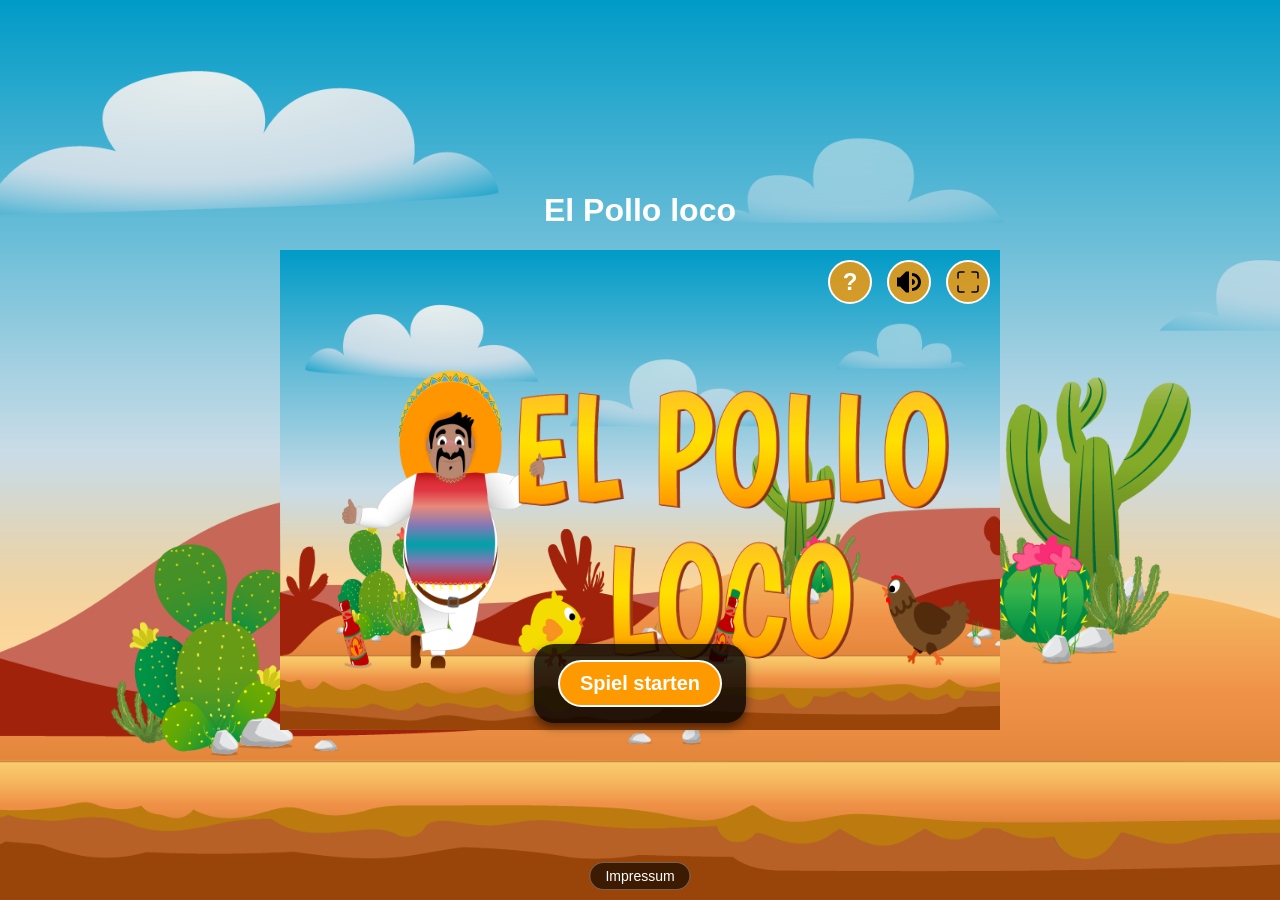
==== commit 1608ec7d: "fixed responsive impressum & sound volume" ====
--- a/index.html
+++ b/index.html
@@ -137,8 +137,8 @@
                 <h2>Bitte drehe dein Gerät</h2>
             </div>
         </div>
+        <a href="impressum.html" class="impressum-link" id="impressumBtn">Impressum</a>
     </div>
-    <a href="impressum.html" class="impressum-link">Impressum</a>
 </body>
 
 </html>
--- a/styles.css
+++ b/styles.css
@@ -15,15 +15,22 @@
 }
 
 .impressum-link {
-    margin-top: 10px;
-    color: rgba(255, 255, 255, 0.6);
+    position: fixed;
+    bottom: 10px;
+    left: 50%;
+    transform: translateX(-50%);
+    background-color: rgba(0, 0, 0, 0.6);
+    color: white;
+    padding: 5px 15px;
+    border-radius: 15px;
     text-decoration: none;
-    font-size: 16px;
-    z-index: 100;
+    font-size: 14px;
+    z-index: 999999;
+    border: 1px solid rgba(255, 255, 255, 0.3);
 }
 
 .impressum-link:hover {
-    color: white;
+    background-color: rgba(0, 0, 0, 0.9);
     text-decoration: underline;
 }
 .game-container {
@@ -99,10 +106,6 @@
     overflow-y: auto;
 }
 
-.start-content {
-    margin-top: 400px;
-}
-
 .controls-content h2, .turn-device-content h2 {
     margin-top: 0;
     color: #ff9900;
@@ -139,6 +142,8 @@
 #startScreen {
     background-image: url('img/9_intro_outro_screens/start/startscreen_1.png');
     animation: startScreenAnim 4s infinite;
+    align-items: flex-end;
+    padding-bottom: 1%;
 }
 
 #winScreen, #gameOverScreen {
@@ -348,6 +353,12 @@
     #fullscreenBtn {
         display: none;
     }
+
+    .impressum-link {
+        left: auto;
+        right: 10px;
+        transform: none;
+    }
 }
 
 /* Mobile Landscape */
@@ -367,8 +378,8 @@
 
     .game-container {
         width: 100vw;
-        height: 100vh;
-        max-width: calc(100vh * 1.5);
+        height: calc(100vh - 40px);
+        max-width: calc((100vh - 40px) * 1.5);
         max-height: calc(100vw / 1.5);
     }
 
@@ -383,6 +394,12 @@
 
     #fullscreenBtn {
         display: none;
+    }
+
+    .impressum-link {
+        left: auto;
+        right: 10px;
+        transform: none;
     }
 }
 
